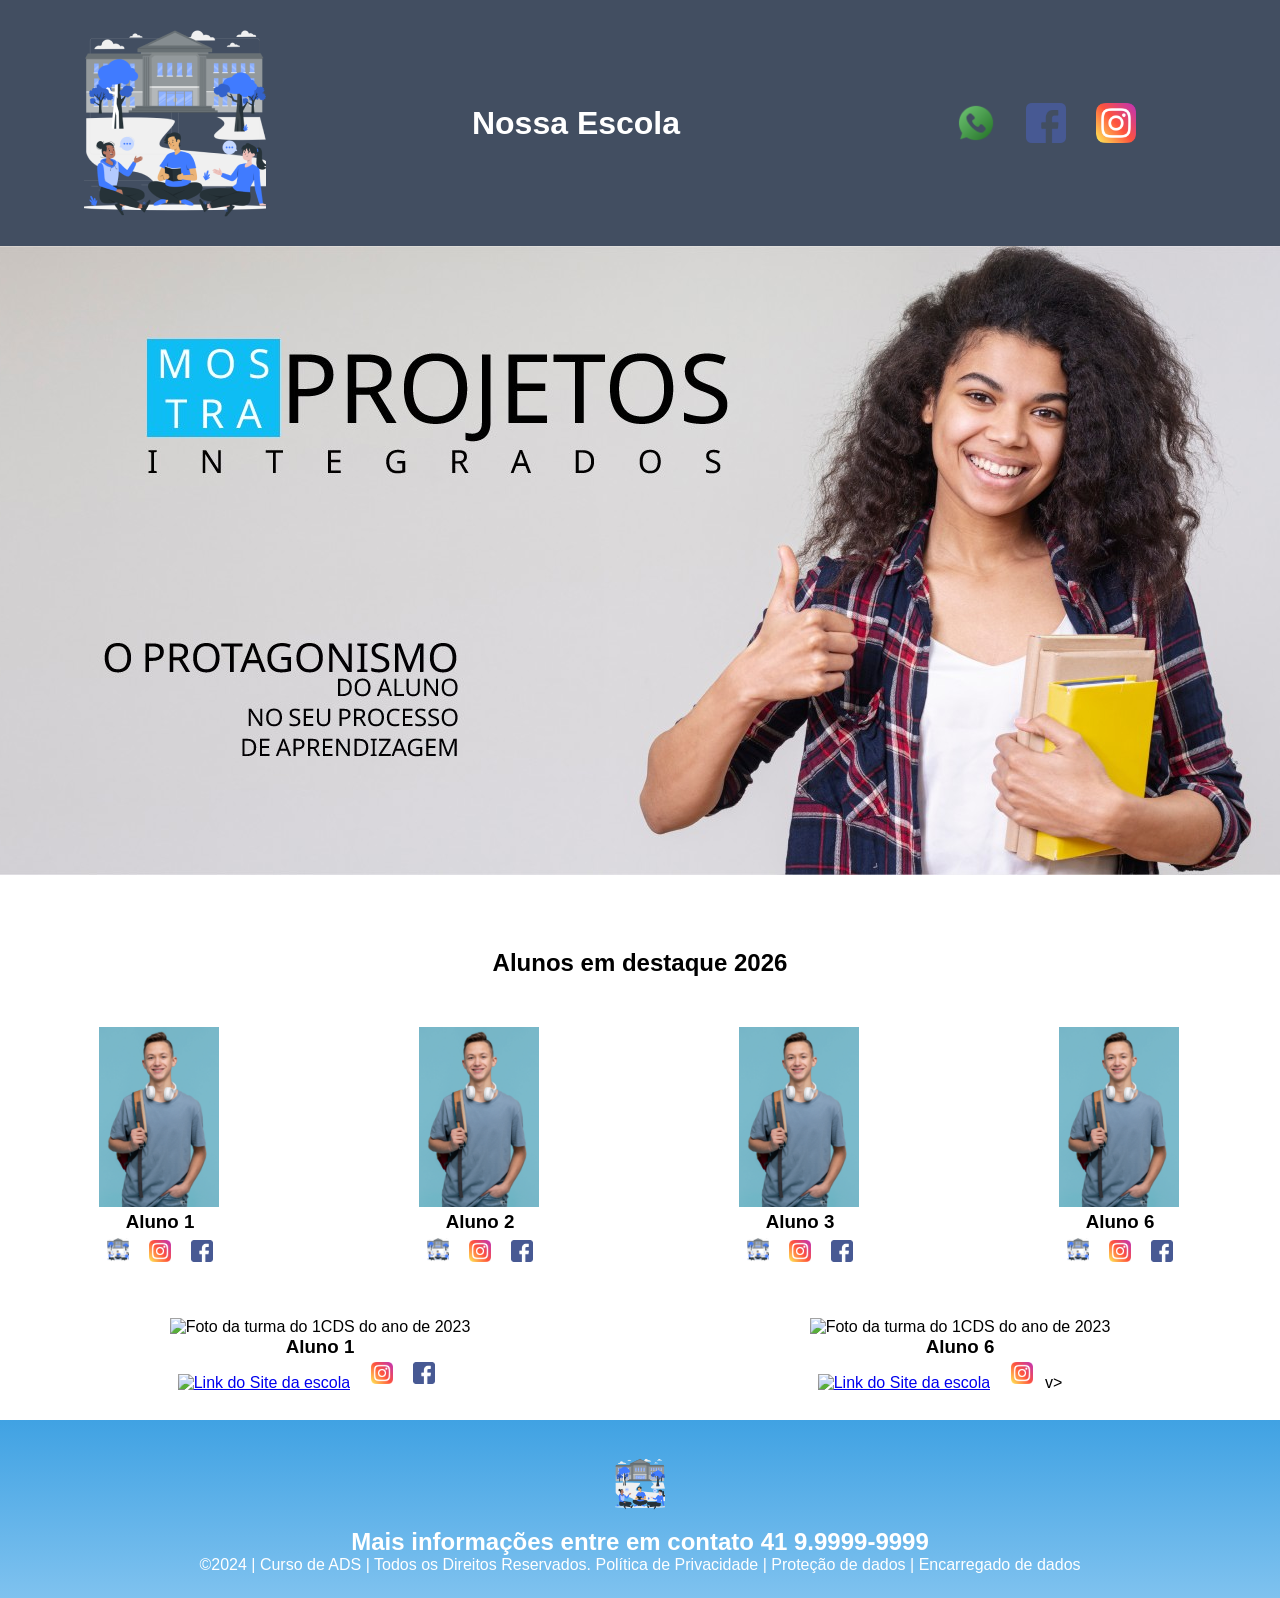
==== index.html @ 4711811b "02" ====
<!DOCTYPE html>
<html lang="pt-br">
<head>
<meta charset="UTF-8">
<meta name="viewport" content="width=device-width, initial-scale=1.0">
<title>Home | Nossa Escola</title>
<link rel="stylesheet" href="style.css">
</head>
<body>

    <!--header é a parte do cabeçalho do site, é o topo da página-->
<header class="cabecalho-itens">
<img class="cabecalho_imagem" src="logo_nossa_escola.png" alt="Logo da
Página">
<h1 class="titulo_site">Nossa Escola</h1>
<div class="sociais">
<img class="sociais" src="whatsapp.png" alt="Logo do Whats da
Escola">
<img class="sociais" src="facebook.png" alt="Facebook da
Escola">
<img class="sociais" src="instagram.png" alt="instagram da
Escola">
</div>
</header>

<!--Seção banner 1 é a parte do paragrafo 1 da página-->
<section class="banner1">
<img class="escola.image" src="paragrafo_1_banner.jpg" alt="Banner da Escola">
</section>
<!--Seção estudantes é a parte do paragrafo 2 da página -- "Meninos"-->
<!--altere em "src="estudante_menino_1.png" para src"nome da imagem do menino em
todos abaixo-->
<!--altere em "src="site_school.png" para src"nome da logo em todos abaixo-->
<!--para aumentar os alunos copie a div no edidor que corresponda desde a foto
até os icones abaixo - dúvidas chame o professor-->
<section class="estudante">
<h1 class="estudante_titulo">Alunos em destaque 2026</h1>
<p> </p>
<div class="estudantes_todos">

<div class="estudante-div">
<img class="estudante-imagem" src="estudante_menino.png" alt="Foto da
turma do 1CDS do ano de 2026">
<h3 class="estudante-nome">Aluno 1</h3>
<a href="https://cursos.alura.com.br/dashboard">
<p> </p>
<img class="estudante-icone" src="logo_nossa_escola.png" alt="Link do Site da
escola"></a>
<img class="estudante-icone" src="instagram.png" alt="Link do
Instagram">
<img class="estudante-icone" src="facebook.png" alt="Link do Facebook">
</div>

<div class="estudante-div">
<img class="estudante-imagem" src="estudante_menino.png" alt="Foto da
turma do 1CDS do ano de 2026">
<h3 class="estudante-nome">Aluno 2</h3>
<a href="https://cursos.alura.com.br/dashboard">
<p> </p>
<img class="estudante-icone" src="logo_nossa_escola.png" alt="Link do Site da
escola"></a>
<img class="estudante-icone" src="instagram.png" alt="Link do
Instagram">
<img class="estudante-icone" src="facebook.png" alt="Link do Facebook">
</div>

<div class="estudante-div">
<img class="estudante-imagem" src="estudante_menino.png" alt="Foto da
turma do 1CDS do ano de 2026">
<h3 class="estudante-nome">Aluno 3</h3>
<a href="https://cursos.alura.com.br/dashboard">
<p> </p>
<img class="estudante-icone" src="logo_nossa_escola.png" alt="Link do Site da
escola"></a>
<img class="estudante-icone" src="instagram.png" alt="Link do
Instagram">
<img class="estudante-icone" src="facebook.png" alt="Link do Facebook">
</div>

<div class="estudante-div">
<img class="estudante-imagem" src="estudante_menino.png" alt="Foto da
turma do 1CDS do ano de 2026">
<h3 class="estudante-nome">Aluno 6</h3>
<a href="https://cursos.alura.com.br/dashboard">
<p> </p>
<img class="estudante-icone" src="logo_nossa_escola.png" alt="Link do
Site da escola"></a>
<img class="estudante-icone" src="instagram.png" alt="Link do
Instagram">
<img class="estudante-icone" src="facebook.png" alt="Link do
Facebook">
</div>
</div>
</section>

<!--Seção estudantes é a parte do paragrafo 3 da página -- "Meninas"-->
<!--altere em "src="estudante_menina_1.png" para src"nome da imagem do menina em
todas abaixo-->
<!--altere em "src="site_school.png" para src"nome da logo em todos abaixo-->
<section class="estudante">
<div class="estudantes_todos">
<div class="estudante-div">
<img class="estudante-imagem" src="estudante_menina_1.png" alt="Foto da
turma do 1CDS do ano de 2023">
<h3 class="estudante-nome">Aluno 1</h3>
<a href="https://cursos.alura.com.br/dashboard">
<p> </p>
<img class="estudante-icone" src="site_school.png" alt="Link do Site da
escola"></a>
<img class="estudante-icone" src="instagram.png" alt="Link do Instagram">
<img class="estudante-icone" src="facebook.png" alt="Link do Facebook">
</div>
<div class="estudante-div">
<img class="estudante-imagem" src="estudante_menina_1.png" alt="Foto da turma do
1CDS do ano de 2023">
<h3 class="estudante-nome">Aluno 6</h3>
<a href="https://cursos.alura.com.br/dashboard">
<p> </p>
<img class="estudante-icone" src="site_school.png" alt="Link do Site
da escola"></a>
<img class="estudante-icone" src="instagram.png" alt="Link do
Instagram">
v>
</div>
</div>
</section>
<!--Seção rodapé é a parte final da paragrafo 3 da página-->
<footer class="escola">
<img class="logo_rodape" src="logo_nossa_escola.png" alt="Logo da Escola">
<h2 class="escola-título">Mais informações entre em contato<a class="link"

href="https://wa.me/5541999999999"> 41 9.9999-9999 </a></h2>
<p></p>
<p>©2024 | Curso de ADS | Todos os Direitos Reservados.
Política de Privacidade | Proteção de dados | Encarregado de dados</p>
<p> </p>
</footer>
</body>
</html>
---- style.css ----
*{
margin: 0;
padding: 0;
box-sizing: border-box;
}
body{
font-family: "Poppins", sans-serif;
}
header{
background-color: #424e61;
color: white;
width: 100%;
padding: 20px;
}
.cabecalho-itens{
max-width: 1980px;
margin: 0 auto;
display: flex;
align-items: center;
justify-content: center;
}
.cabecalho-imagem{
width: 10%;
display: flex;
justify-content: flex-start;
align-items: center;
}
.titulo_site{
padding: 50px;
text-align: center;
width: 50%;
font: 30px;
}
.sociais{
display: flex;
justify-content: flex-end;
width: 25%;
padding-right: 30px;
}
.banner1{
display: flex;
justify-content: center;
}
.estudante_titulo{
padding: 50px;
text-align: center;

}
.estudante-nome{
text-align: center;
}
.estudante-imagem{
width: 120px;
}
.estudante-icone{
width: 38px;
padding: 4px 8px;
}
.estudante{
background-image: background-color(#faae43);
padding: 24px 0;
}

.estudante.div{
text-align: center;
padding: 24px 0;
}
.estudantes_todos{
display: flex;
justify-content: space-around;
}
.escola{
background-image: linear-gradient(#40A2E3,#7FC2EF);
color: white;
display: flex;
justify-content:center;
padding: 24px 0;
text-align:center;
display:block;
}
.escola-titulo{
padding: 50px;
text-align: center;
}
.logo_rodape{
height: 80px;
padding: 12px 0;

}

.link{
color: #ffffff;
text-decoration: none;
}
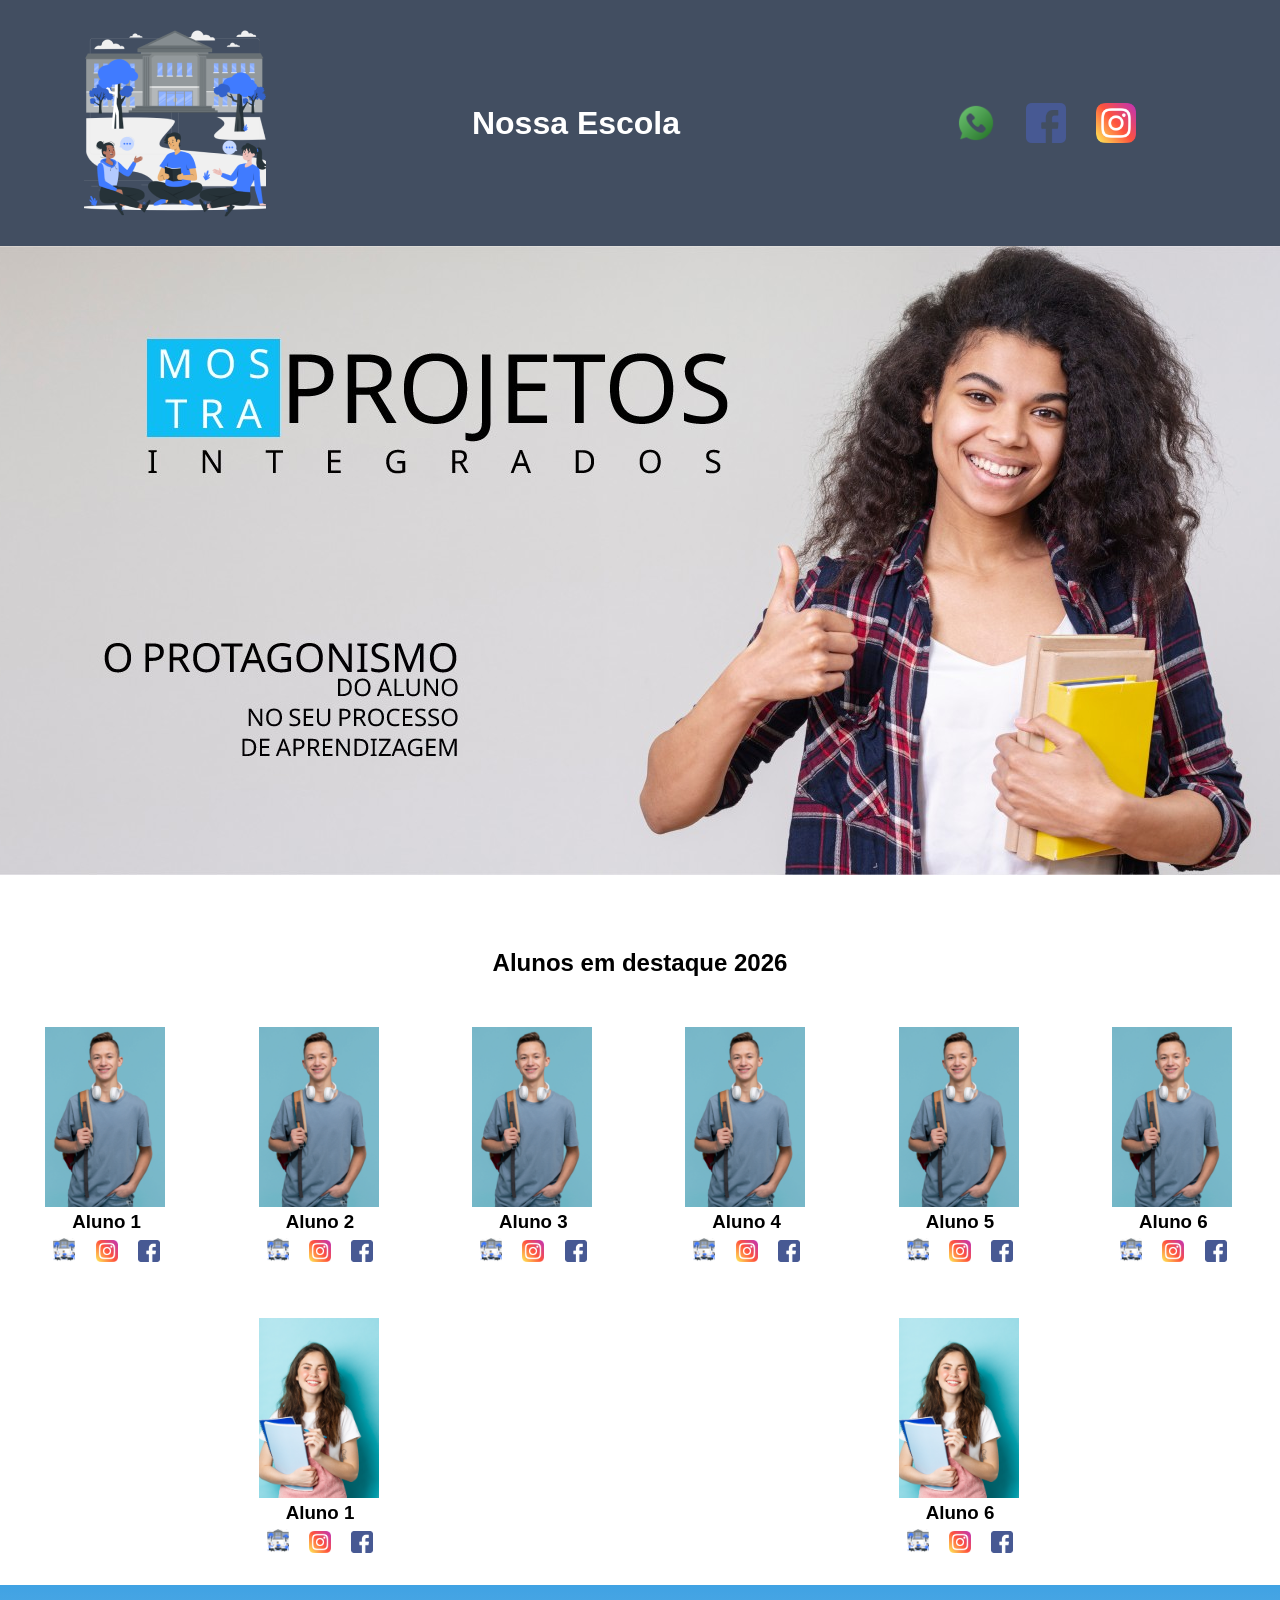
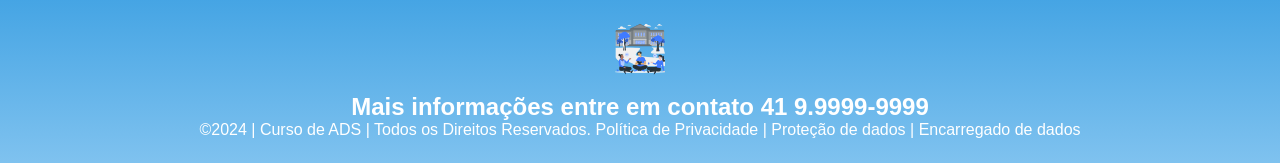
==== commit 266c0f15: "07" ====
--- a/index.html
+++ b/index.html
@@ -80,6 +80,32 @@
 <div class="estudante-div">
 <img class="estudante-imagem" src="estudante_menino.png" alt="Foto da
 turma do 1CDS do ano de 2026">
+<h3 class="estudante-nome">Aluno 4</h3>
+<a href="https://cursos.alura.com.br/dashboard">
+<p> </p>
+<img class="estudante-icone" src="logo_nossa_escola.png" alt="Link do Site da
+escola"></a>
+<img class="estudante-icone" src="instagram.png" alt="Link do
+Instagram">
+<img class="estudante-icone" src="facebook.png" alt="Link do Facebook">
+</div>
+
+<div class="estudante-div">
+<img class="estudante-imagem" src="estudante_menino.png" alt="Foto da
+turma do 1CDS do ano de 2026">
+<h3 class="estudante-nome">Aluno 5</h3>
+<a href="https://cursos.alura.com.br/dashboard">
+<p> </p>
+<img class="estudante-icone" src="logo_nossa_escola.png" alt="Link do Site da
+escola"></a>
+<img class="estudante-icone" src="instagram.png" alt="Link do
+Instagram">
+<img class="estudante-icone" src="facebook.png" alt="Link do Facebook">
+</div>
+
+<div class="estudante-div">
+<img class="estudante-imagem" src="estudante_menino.png" alt="Foto da
+turma do 1CDS do ano de 2026">
 <h3 class="estudante-nome">Aluno 6</h3>
 <a href="https://cursos.alura.com.br/dashboard">
 <p> </p>
@@ -100,27 +126,26 @@
 <section class="estudante">
 <div class="estudantes_todos">
 <div class="estudante-div">
-<img class="estudante-imagem" src="estudante_menina_1.png" alt="Foto da
+<img class="estudante-imagem" src="estudante_menina.png" alt="Foto da
 turma do 1CDS do ano de 2023">
 <h3 class="estudante-nome">Aluno 1</h3>
 <a href="https://cursos.alura.com.br/dashboard">
 <p> </p>
-<img class="estudante-icone" src="site_school.png" alt="Link do Site da
+<img class="estudante-icone" src="logo_nossa_escola.png" alt="Link do Site da
 escola"></a>
 <img class="estudante-icone" src="instagram.png" alt="Link do Instagram">
 <img class="estudante-icone" src="facebook.png" alt="Link do Facebook">
 </div>
 <div class="estudante-div">
-<img class="estudante-imagem" src="estudante_menina_1.png" alt="Foto da turma do
+<img class="estudante-imagem" src="estudante_menina.png" alt="Foto da turma do
 1CDS do ano de 2023">
 <h3 class="estudante-nome">Aluno 6</h3>
 <a href="https://cursos.alura.com.br/dashboard">
 <p> </p>
-<img class="estudante-icone" src="site_school.png" alt="Link do Site
+<img class="estudante-icone" src="logo_nossa_escola.png" alt="Link do Site
 da escola"></a>
-<img class="estudante-icone" src="instagram.png" alt="Link do
-Instagram">
-v>
+<img class="estudante-icone" src="instagram.png" alt="Link do Instagram">
+<img class="estudante-icone" src="facebook.png" alt="Link do Facebook">
 </div>
 </div>
 </section>
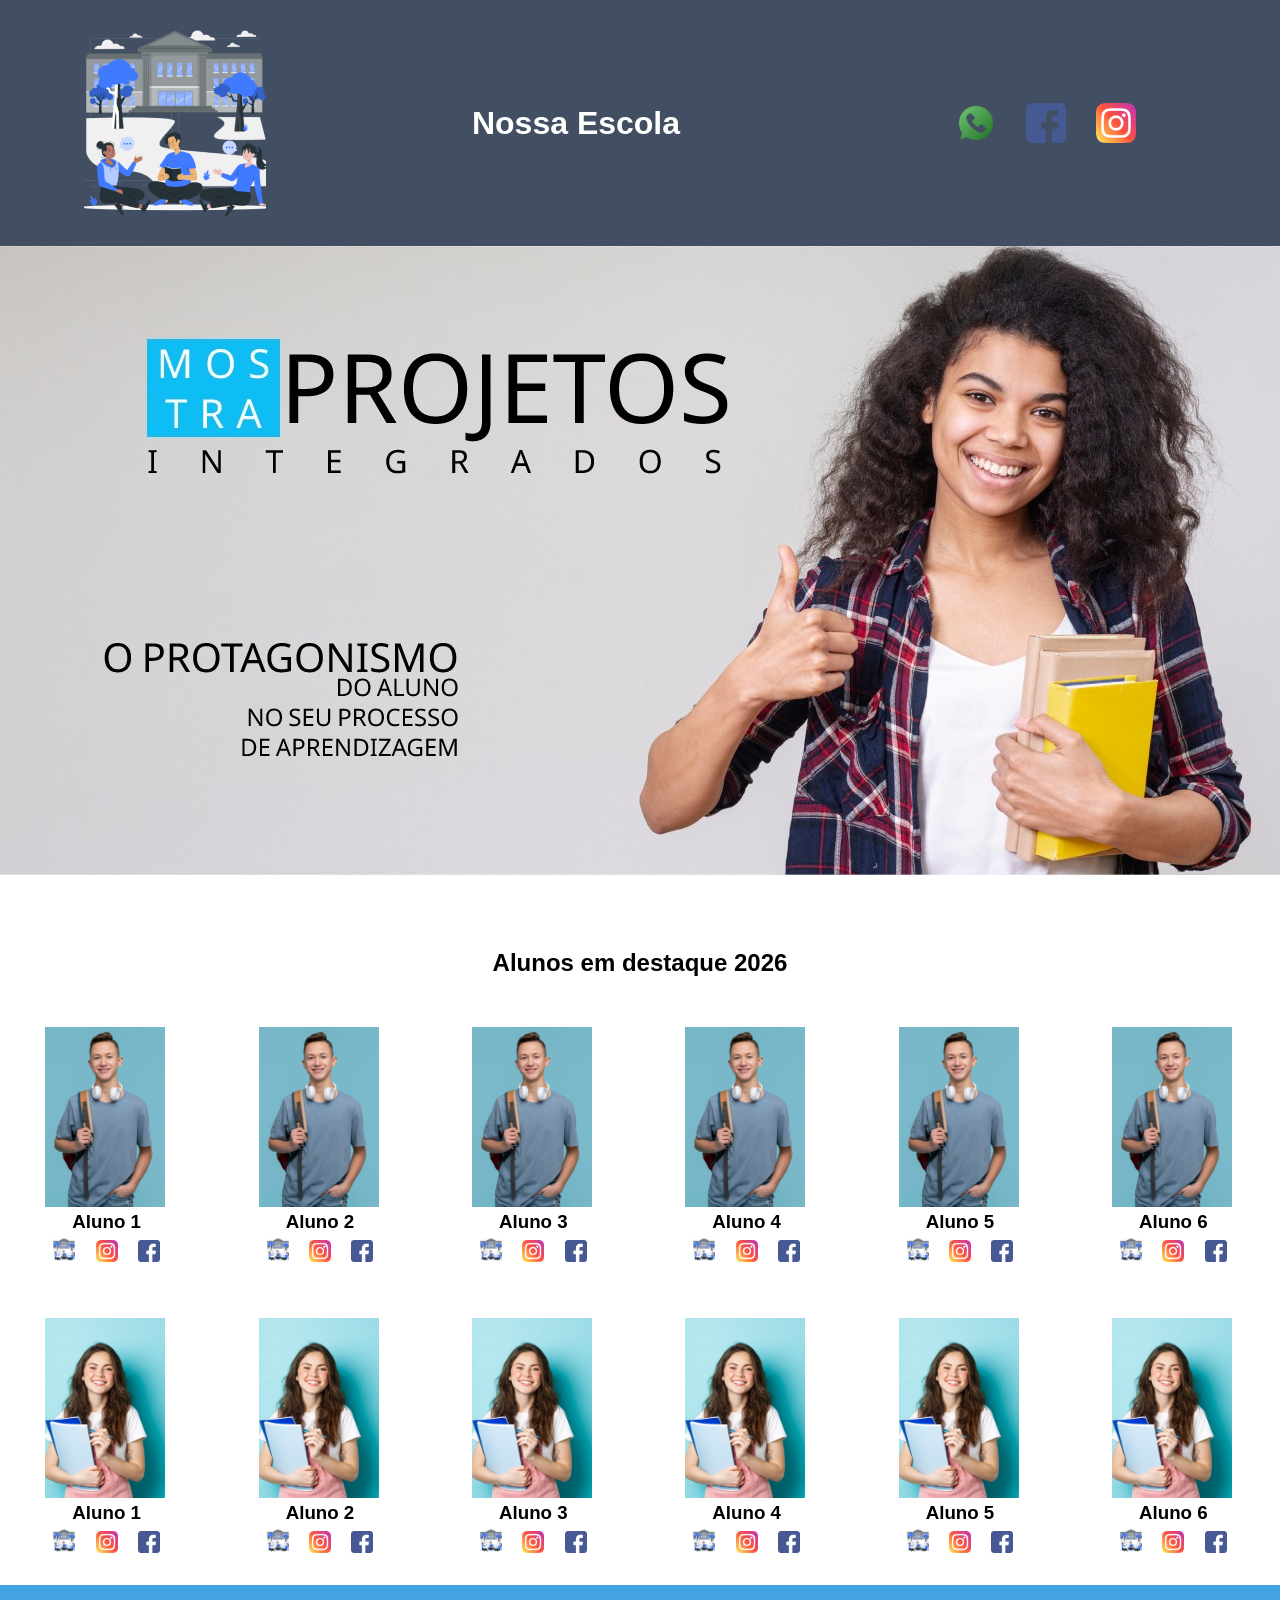
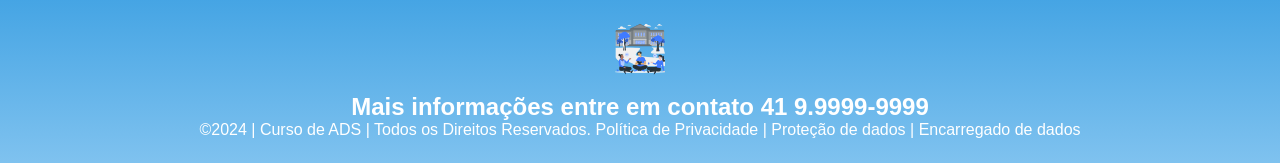
==== commit 76caff65: "08" ====
--- a/index.html
+++ b/index.html
@@ -136,6 +136,55 @@
 <img class="estudante-icone" src="instagram.png" alt="Link do Instagram">
 <img class="estudante-icone" src="facebook.png" alt="Link do Facebook">
 </div>
+
+<div class="estudante-div">
+<img class="estudante-imagem" src="estudante_menina.png" alt="Foto da
+turma do 1CDS do ano de 2023">
+<h3 class="estudante-nome">Aluno 2</h3>
+<a href="https://cursos.alura.com.br/dashboard">
+<p> </p>
+<img class="estudante-icone" src="logo_nossa_escola.png" alt="Link do Site da
+escola"></a>
+<img class="estudante-icone" src="instagram.png" alt="Link do Instagram">
+<img class="estudante-icone" src="facebook.png" alt="Link do Facebook">
+</div>
+
+<div class="estudante-div">
+<img class="estudante-imagem" src="estudante_menina.png" alt="Foto da
+turma do 1CDS do ano de 2023">
+<h3 class="estudante-nome">Aluno 3</h3>
+<a href="https://cursos.alura.com.br/dashboard">
+<p> </p>
+<img class="estudante-icone" src="logo_nossa_escola.png" alt="Link do Site da
+escola"></a>
+<img class="estudante-icone" src="instagram.png" alt="Link do Instagram">
+<img class="estudante-icone" src="facebook.png" alt="Link do Facebook">
+</div>
+
+<div class="estudante-div">
+<img class="estudante-imagem" src="estudante_menina.png" alt="Foto da
+turma do 1CDS do ano de 2023">
+<h3 class="estudante-nome">Aluno 4</h3>
+<a href="https://cursos.alura.com.br/dashboard">
+<p> </p>
+<img class="estudante-icone" src="logo_nossa_escola.png" alt="Link do Site da
+escola"></a>
+<img class="estudante-icone" src="instagram.png" alt="Link do Instagram">
+<img class="estudante-icone" src="facebook.png" alt="Link do Facebook">
+</div>
+
+<div class="estudante-div">
+<img class="estudante-imagem" src="estudante_menina.png" alt="Foto da
+turma do 1CDS do ano de 2023">
+<h3 class="estudante-nome">Aluno 5</h3>
+<a href="https://cursos.alura.com.br/dashboard">
+<p> </p>
+<img class="estudante-icone" src="logo_nossa_escola.png" alt="Link do Site da
+escola"></a>
+<img class="estudante-icone" src="instagram.png" alt="Link do Instagram">
+<img class="estudante-icone" src="facebook.png" alt="Link do Facebook">
+</div>
+
 <div class="estudante-div">
 <img class="estudante-imagem" src="estudante_menina.png" alt="Foto da turma do
 1CDS do ano de 2023">
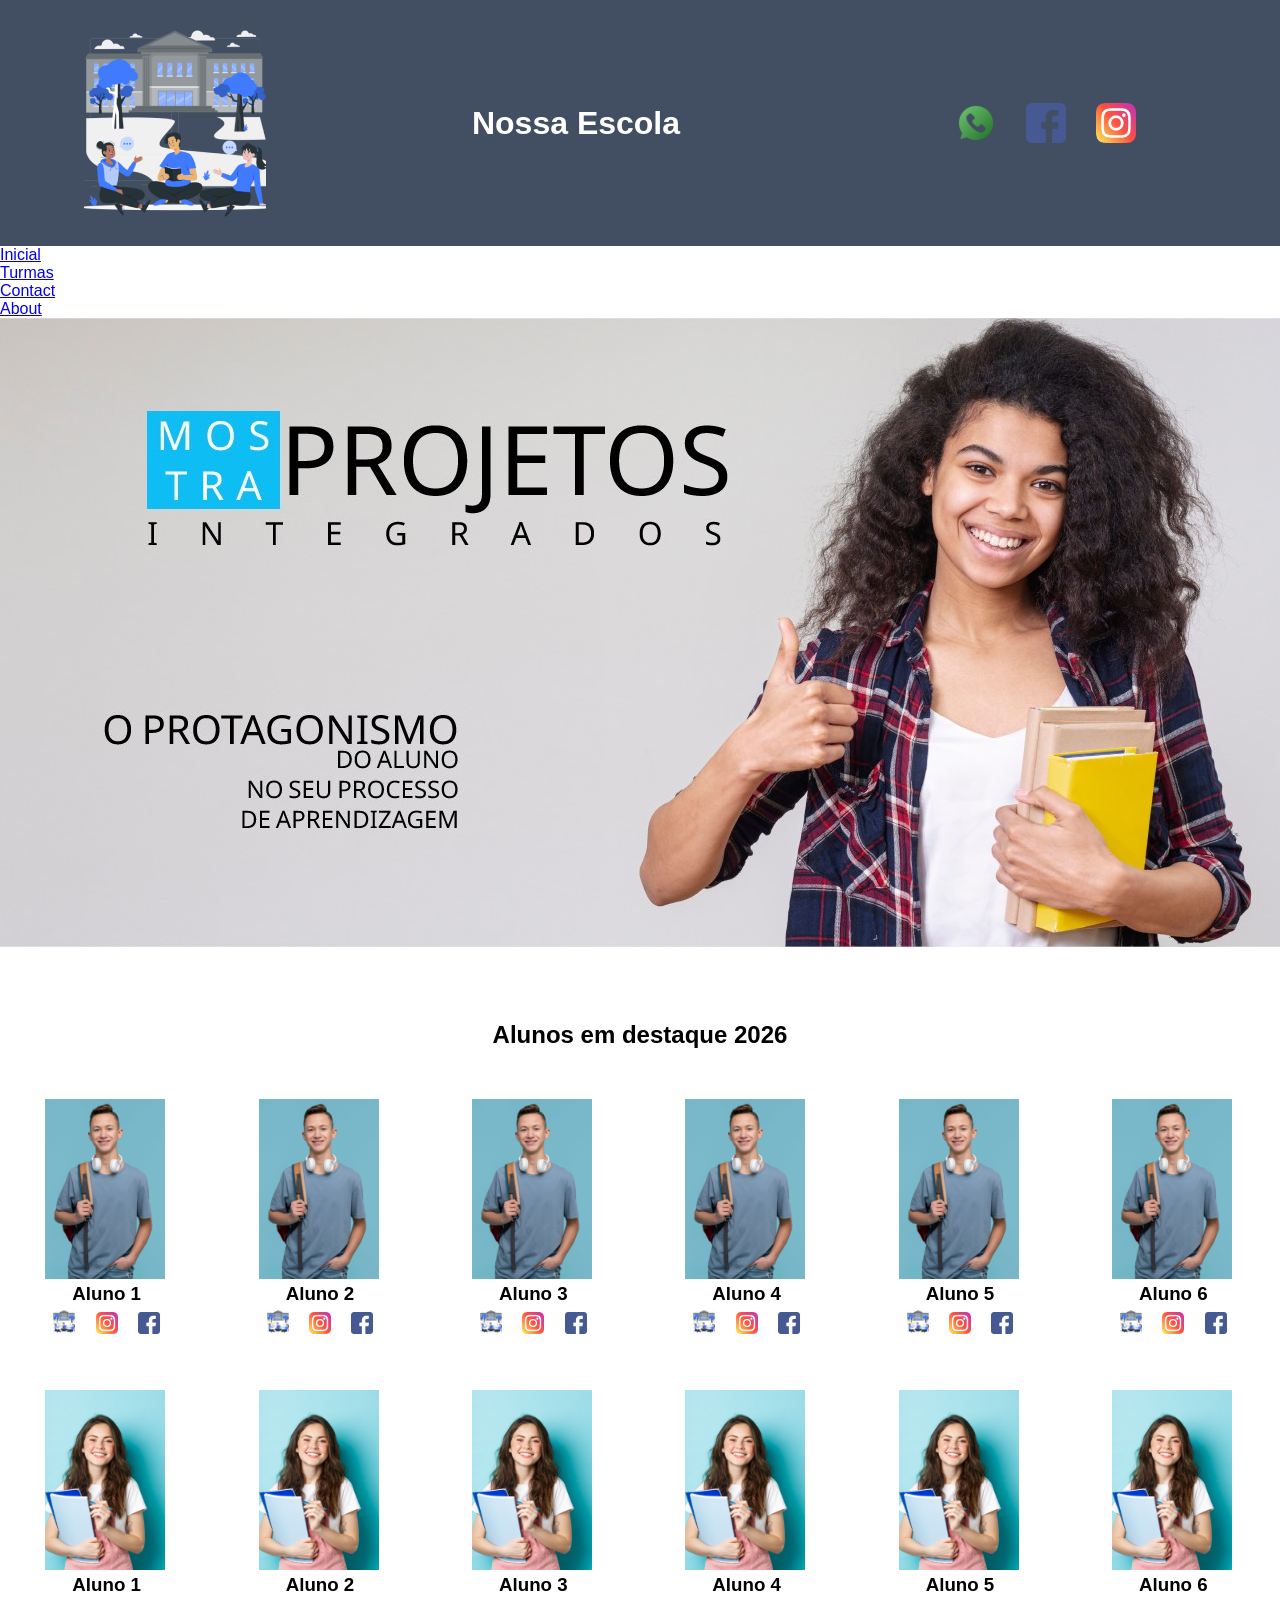
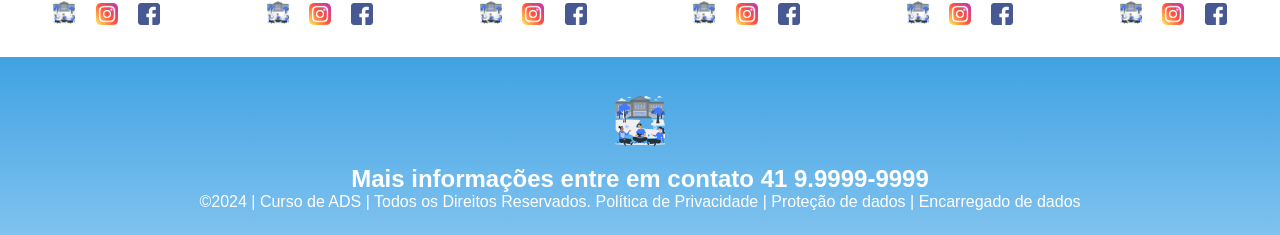
==== commit fb8dcb37: "45" ====
--- a/index.html
+++ b/index.html
@@ -23,6 +23,14 @@
 </div>
 </header>
 
+<!--Menu-->
+<ul>
+  <li><a href="index.html">Inicial</a></li>
+  <li><a href="turmas.html">Turmas</a></li>
+  <li><a href="contact.asp">Contact</a></li>
+  <li><a href="about.asp">About</a></li>
+</ul>
+
 <!--Seção banner 1 é a parte do paragrafo 1 da página-->
 <section class="banner1">
 <img class="escola.image" src="paragrafo_1_banner.jpg" alt="Banner da Escola">
--- a/style.css
+++ b/style.css
@@ -92,3 +92,10 @@
 color: #ffffff;
 text-decoration: none;
 }
+
+
+ul {
+  list-style-type: none;
+  margin: 0;
+  padding: 0;
+}
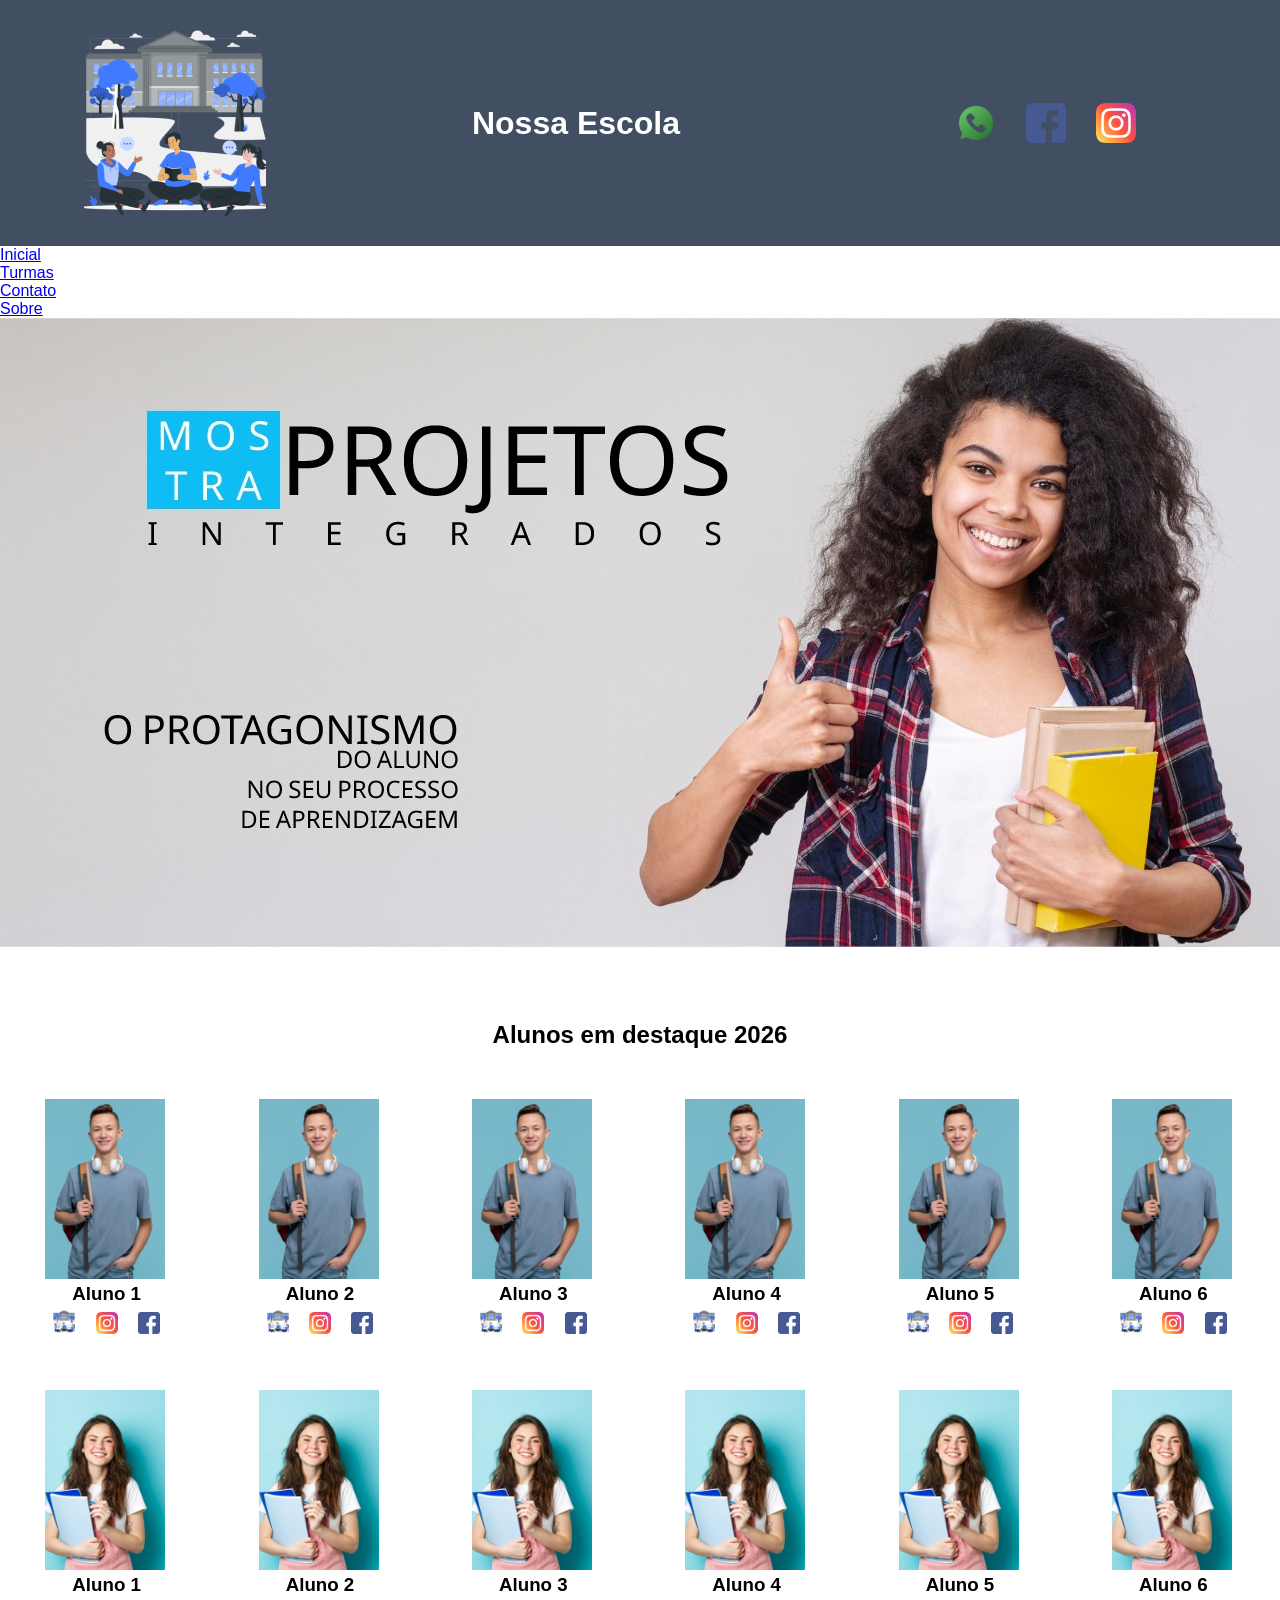
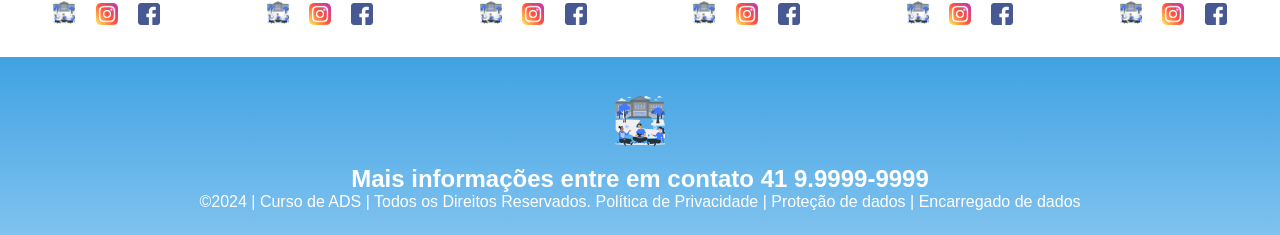
==== commit f71bc92f: "46" ====
--- a/index.html
+++ b/index.html
@@ -27,8 +27,8 @@
 <ul>
   <li><a href="index.html">Inicial</a></li>
   <li><a href="turmas.html">Turmas</a></li>
-  <li><a href="contact.asp">Contact</a></li>
-  <li><a href="about.asp">About</a></li>
+  <li><a href="contact.asp">Contato</a></li>
+  <li><a href="sobre.html">Sobre</a></li>
 </ul>
 
 <!--Seção banner 1 é a parte do paragrafo 1 da página-->
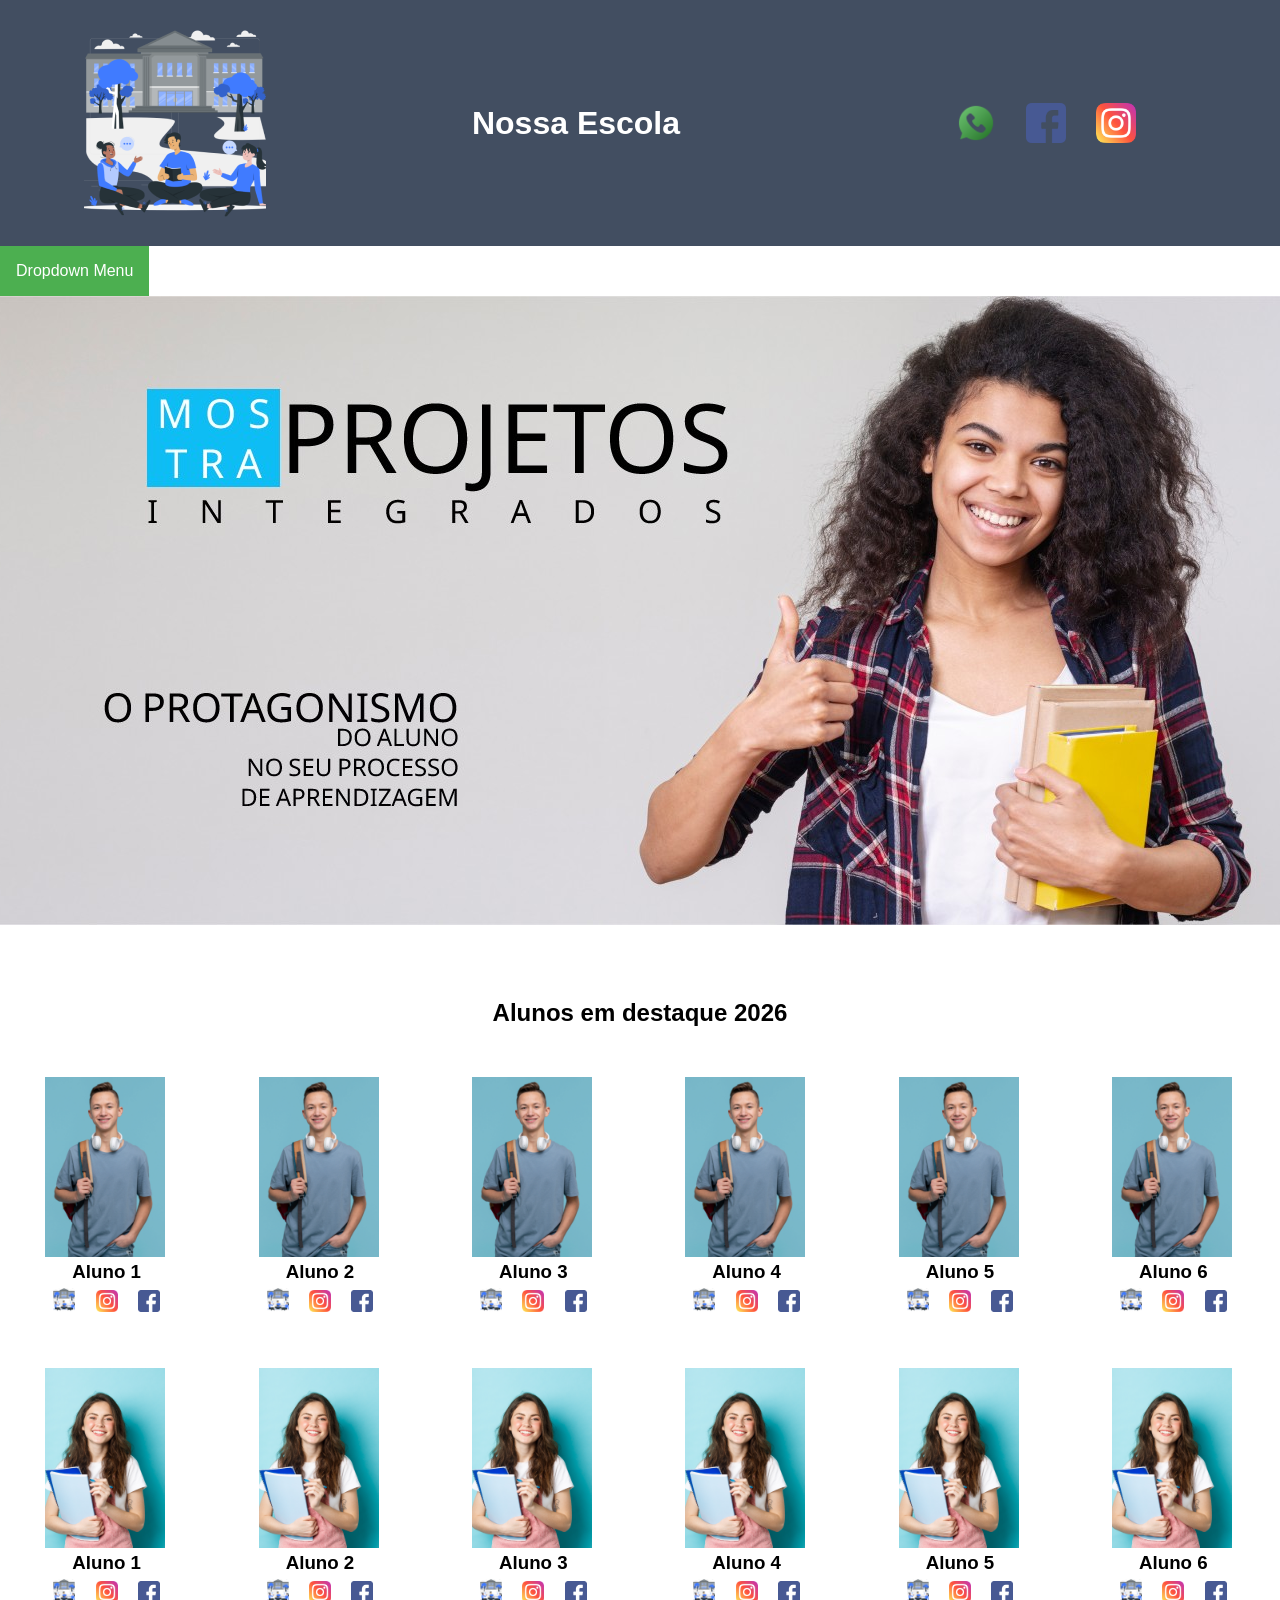
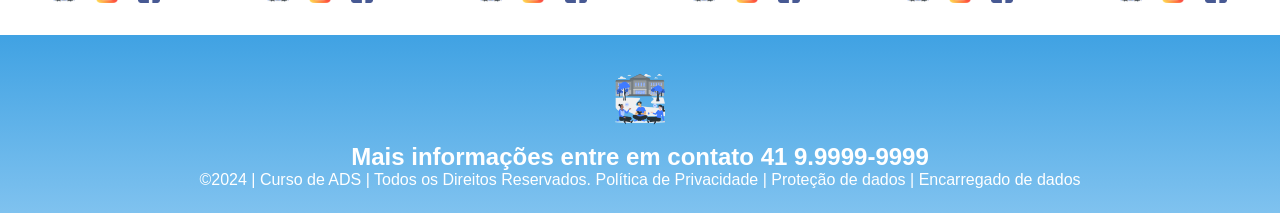
==== commit 6fb2b920: "53" ====
--- a/index.html
+++ b/index.html
@@ -24,12 +24,15 @@
 </header>
 
 <!--Menu-->
-<ul>
-  <li><a href="index.html">Inicial</a></li>
-  <li><a href="turmas.html">Turmas</a></li>
-  <li><a href="contact.asp">Contato</a></li>
-  <li><a href="sobre.html">Sobre</a></li>
-</ul>
+<div class="dropdown">
+  <button class="dropbtn">Dropdown Menu</button>
+  <div class="dropdown-content">
+  <a href="index.html">Home</a>
+  <a href="turmas.html">Turmas</a>
+  <a href="contato.html">Contato</a>
+  <a href="sobre.html">Sobre</a>
+  </div>
+</div>
 
 <!--Seção banner 1 é a parte do paragrafo 1 da página-->
 <section class="banner1">
--- a/style.css
+++ b/style.css
@@ -94,8 +94,42 @@
 }
 
 
-ul {
-  list-style-type: none;
-  margin: 0;
-  padding: 0;
+.dropbtn {
+  background-color: #4CAF50;
+  color: white;
+  padding: 16px;
+  font-size: 16px;
+  border: none;
+  cursor: pointer;
+}
+
+.dropdown {
+  position: relative;
+}
+
+.dropdown-content {
+  display: none;
+  position: absolute;
+  background-color: #f9f9f9;
+  min-width: 200px;
+  box-shadow: 0px 8px 16px 0px rgba(0,0,0,0.2);
+}
+
+.dropdown-content a {
+  color: black;
+  padding: 12px 16px;
+  text-decoration: none;
+  display: block;
+}
+
+.dropdown-content a:hover {
+  background-color: #f1f1f1;
+}
+
+.dropdown:hover .dropdown-content {
+  display: block;
+}
+
+.dropdown:hover .dropbtn {
+  background-color: #3e8e41;
 }
